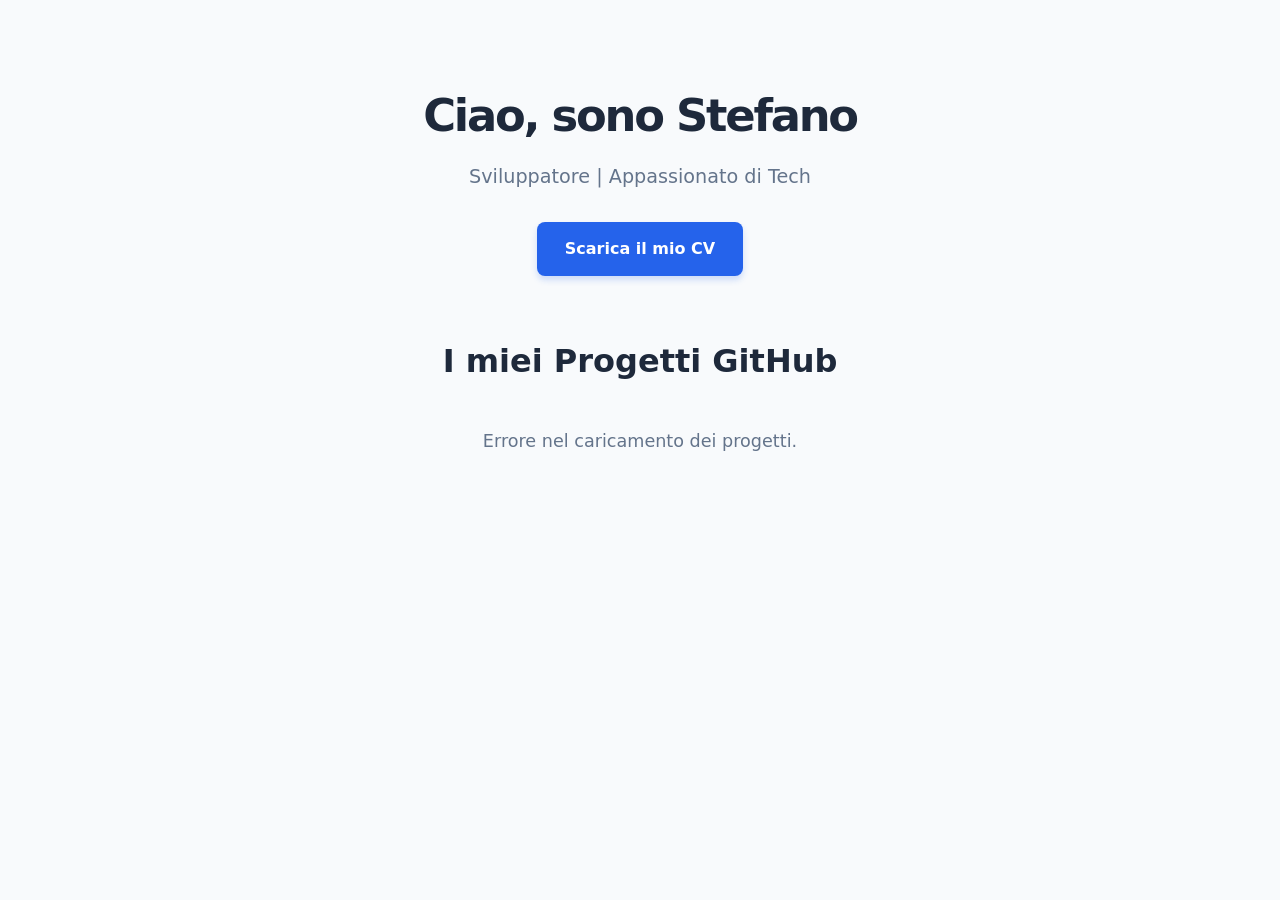
==== index.html @ beec2b64 "Add initial portfolio structure with HTML and CSS - Created index.html for the portfolio layout incl" ====
<!DOCTYPE html>
<html lang="it">
<head>
    <meta charset="UTF-8">
    <meta name="viewport" content="width=device-width, initial-scale=1.0">
    <title>Il mio Portfolio</title>
    <link rel="stylesheet" href="style.css">
</head>
<body>
    <header>
        <h1>Ciao, sono Stefano</h1>
        <p>Sviluppatore | Appassionato di Tech</p>
        <!-- Tasto dinamico per scaricare il CV -->
        <a href="assets/il-mio-cv.pdf" target="_blank" class="btn">Scarica il mio CV</a>
    </header>

    <main>
        <h2>I miei Progetti GitHub</h2>
        <!-- Qui JavaScript inietterà in automatico i tuoi progetti -->
        <div id="projects-container" class="grid">
            <p>Caricamento progetti in corso...</p>
        </div>
    </main>

    <script src="app.js"></script>
</body>
</html>
---- style.css ----
/* --- VARIABILI DI COLORE --- */
/* Cambia questi colori per personalizzare rapidamente il tuo sito */
:root {
    --primary-color: #2563eb;       /* Blu principale */
    --primary-hover: #1d4ed8;       /* Blu più scuro per i bottoni al passaggio del mouse */
    --bg-color: #f8fafc;            /* Sfondo grigio molto chiaro */
    --card-bg: #ffffff;             /* Sfondo bianco delle card */
    --text-main: #1e293b;           /* Testo principale scuro */
    --text-muted: #64748b;          /* Testo secondario grigio */
    --border-color: #e2e8f0;        /* Colore dei bordi delle card */
}

/* --- RESET BASE --- */
* {
    margin: 0;
    padding: 0;
    box-sizing: border-box;
}

body {
    font-family: system-ui, -apple-system, BlinkMacSystemFont, "Segoe UI", Roboto, sans-serif;
    background-color: var(--bg-color);
    color: var(--text-main);
    line-height: 1.6;
    padding: 0 20px;
}

/* --- INTESTAZIONE (HEADER) E BOTTONE CV --- */
header {
    text-align: center;
    padding: 80px 20px 60px;
    max-width: 800px;
    margin: 0 auto;
}

header h1 {
    font-size: 2.8rem;
    margin-bottom: 10px;
    letter-spacing: -0.05em;
}

header p {
    font-size: 1.2rem;
    color: var(--text-muted);
    margin-bottom: 30px;
}

/* Stile del bottone del CV */
.btn {
    display: inline-block;
    background-color: var(--primary-color);
    color: white;
    padding: 14px 28px;
    text-decoration: none;
    border-radius: 8px;
    font-weight: 600;
    box-shadow: 0 4px 6px rgba(37, 99, 235, 0.2);
    transition: all 0.3s ease;
}

.btn:hover {
    background-color: var(--primary-hover);
    transform: translateY(-2px); /* Effetto sollevamento */
    box-shadow: 0 6px 12px rgba(37, 99, 235, 0.3);
}

/* --- SEZIONE PROGETTI --- */
main {
    max-width: 1200px;
    margin: 0 auto 80px;
}

main h2 {
    text-align: center;
    font-size: 2rem;
    margin-bottom: 40px;
    color: var(--text-main);
}

/* Griglia responsiva: crea colonne automatiche da almeno 300px */
.grid {
    display: grid;
    grid-template-columns: repeat(auto-fit, minmax(300px, 1fr));
    gap: 30px;
}

/* --- DESIGN DELLE CARD DEI PROGETTI --- */
.project-card {
    background: var(--card-bg);
    border: 1px solid var(--border-color);
    border-radius: 12px;
    padding: 24px;
    box-shadow: 0 4px 6px -1px rgba(0, 0, 0, 0.05);
    display: flex;
    flex-direction: column;
    transition: transform 0.3s ease, box-shadow 0.3s ease;
}

/* Effetto al passaggio del mouse sulla card */
.project-card:hover {
    transform: translateY(-5px);
    box-shadow: 0 12px 20px -3px rgba(0, 0, 0, 0.1);
}

.project-card h3 {
    font-size: 1.4rem;
    margin-bottom: 12px;
    color: var(--text-main);
}

.project-card p {
    color: var(--text-muted);
    font-size: 0.95rem;
    margin-bottom: 20px;
    flex-grow: 1; /* Mantiene allineati i pulsanti in basso se la descrizione è corta */
}

/* Stile del badge del linguaggio (es. "JavaScript", "Python") */
.tags {
    margin-bottom: 20px;
}

.tags span {
    background-color: #eff6ff; /* Azzurrino chiaro */
    color: var(--primary-color);
    padding: 6px 14px;
    border-radius: 20px;
    font-size: 0.85rem;
    font-weight: 600;
    display: inline-block;
}

/* Stile dei link a fondo card ("Vedi su GitHub", "Sito Live") */
.links {
    display: flex;
    gap: 15px;
    border-top: 1px solid var(--border-color);
    padding-top: 15px;
}

.links a {
    color: var(--text-main);
    text-decoration: none;
    font-weight: 600;
    font-size: 0.9rem;
    transition: color 0.2s ease;
}

.links a:hover {
    color: var(--primary-color);
    text-decoration: underline;
}

/* Testo "Caricamento in corso..." o messaggi di errore */
#projects-container > p {
    text-align: center;
    color: var(--text-muted);
    font-size: 1.1rem;
    grid-column: 1 / -1; /* Centra il messaggio su tutta la griglia */
}
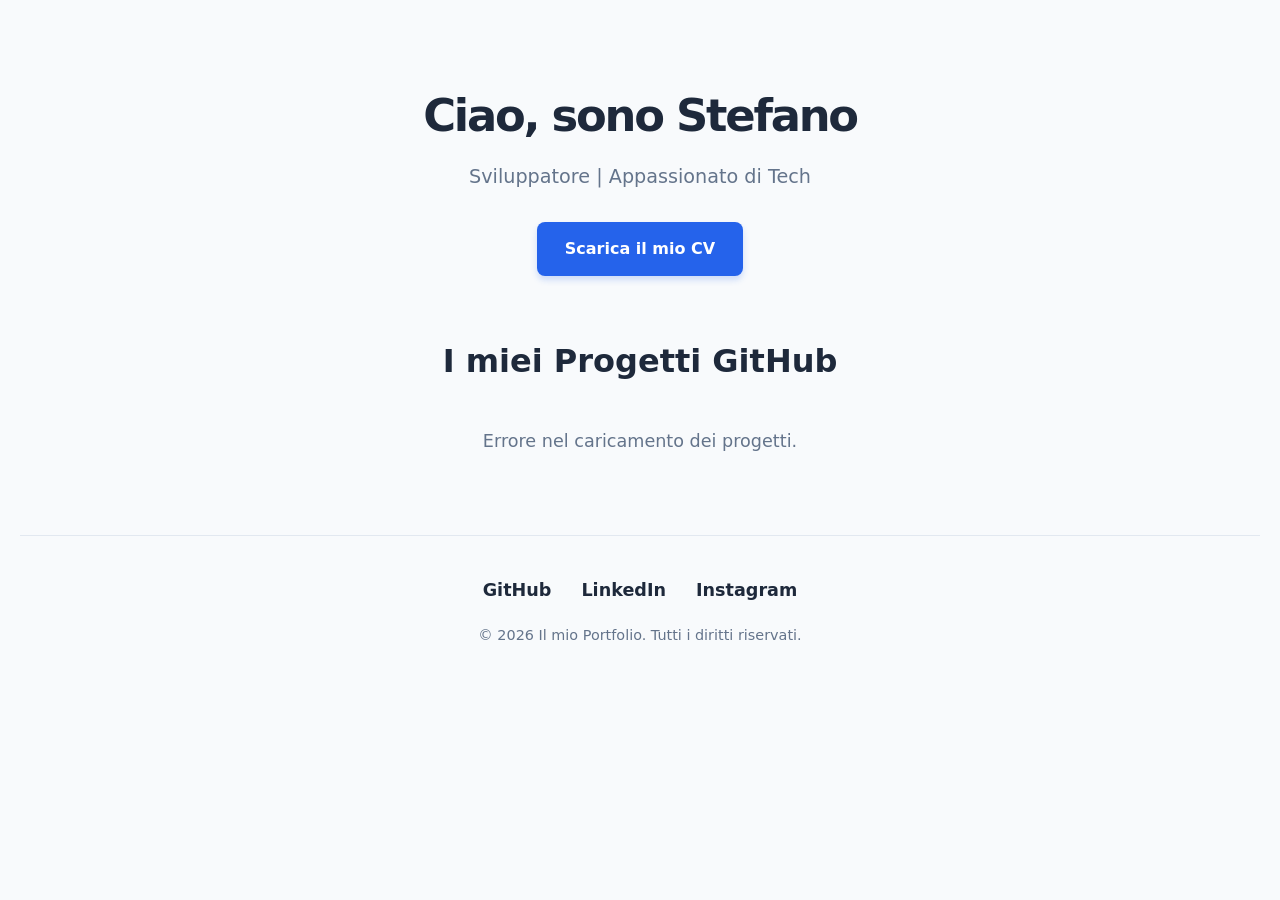
==== commit 356d79a5: "Add footer with social links and styling" ====
--- a/index.html
+++ b/index.html
@@ -23,5 +23,18 @@
     </main>
 
     <script src="app.js"></script>
+
+    <!-- INIZIO FOOTER -->
+    <footer>
+        <div class="social-links">
+            <!-- Sostituisci i link con i tuoi veri URL -->
+            <a href="https://github.com/Stebs04" target="_blank">GitHub</a>
+            <a href="https://www.linkedin.com/in/stefano-bellan-3aa208272" target="_blank">LinkedIn</a>
+            <a href="https://www.instagram.com/IL_TUO_PROFILO" target="_blank">Instagram</a>
+        </div>
+        <p>&copy; 2026 Il mio Portfolio. Tutti i diritti riservati.</p>
+    </footer>
+    <!-- FINE FOOTER -->
+
 </body>
 </html>
--- a/style.css
+++ b/style.css
@@ -157,4 +157,119 @@
     color: var(--text-muted);
     font-size: 1.1rem;
     grid-column: 1 / -1; /* Centra il messaggio su tutta la griglia */
+}
+
+/* --- PAGINA SINGOLO PROGETTO & CAROSELLO --- */
+.back-link {
+    display: inline-block;
+    color: var(--primary-color);
+    text-decoration: none;
+    font-weight: 600;
+    margin-bottom: 20px;
+    transition: color 0.2s;
+}
+
+.back-link:hover {
+    color: var(--primary-hover);
+    text-decoration: underline;
+}
+
+.carousel-hidden {
+    display: none !important;
+}
+
+.carousel-visible {
+    display: flex;
+    flex-wrap: wrap;
+    justify-content: center;
+    align-items: center;
+    max-width: 800px;
+    margin: 0 auto 50px;
+    gap: 20px;
+}
+
+.carousel-image-wrapper {
+    width: 100%;
+    max-width: 600px;
+    height: 400px;
+    background: var(--card-bg);
+    border: 1px solid var(--border-color);
+    border-radius: 12px;
+    padding: 10px;
+    box-shadow: 0 10px 15px -3px rgba(0, 0, 0, 0.1);
+    display: flex;
+    justify-content: center;
+    align-items: center;
+    overflow: hidden;
+}
+
+#carousel-img {
+    max-width: 100%;
+    max-height: 100%;
+    object-fit: contain;
+    border-radius: 8px;
+}
+
+.carousel-btn {
+    background-color: var(--primary-color);
+    color: white;
+    border: none;
+    border-radius: 50%;
+    width: 45px;
+    height: 45px;
+    font-size: 1.5rem;
+    cursor: pointer;
+    transition: background 0.3s, transform 0.2s;
+    display: flex;
+    align-items: center;
+    justify-content: center;
+}
+
+.carousel-btn:hover {
+    background-color: var(--primary-hover);
+    transform: scale(1.1);
+}
+
+.btn-dettagli {
+    display: inline-block;
+    color: var(--primary-color);
+    font-weight: bold;
+    text-decoration: none;
+}
+.btn-dettagli:hover {
+    text-decoration: underline;
+}
+
+/* --- FOOTER E SOCIAL LINKS --- */
+footer {
+    text-align: center;
+    padding: 40px 20px;
+    margin-top: 60px; /* Crea spazio tra il contenuto della pagina e il footer */
+    border-top: 1px solid var(--border-color); /* Una linea sottile di separazione */
+}
+
+.social-links {
+    display: flex;
+    justify-content: center;
+    gap: 30px; /* Spazio tra un link e l'altro */
+    margin-bottom: 20px;
+}
+
+.social-links a {
+    color: var(--text-main);
+    text-decoration: none;
+    font-weight: 600;
+    font-size: 1.1rem;
+    transition: color 0.3s ease, transform 0.2s ease;
+    display: inline-block;
+}
+
+.social-links a:hover {
+    color: var(--primary-color);
+    transform: translateY(-3px); /* Piccolo effetto di sollevamento al passaggio del mouse */
+}
+
+footer p {
+    color: var(--text-muted);
+    font-size: 0.9rem;
 }
